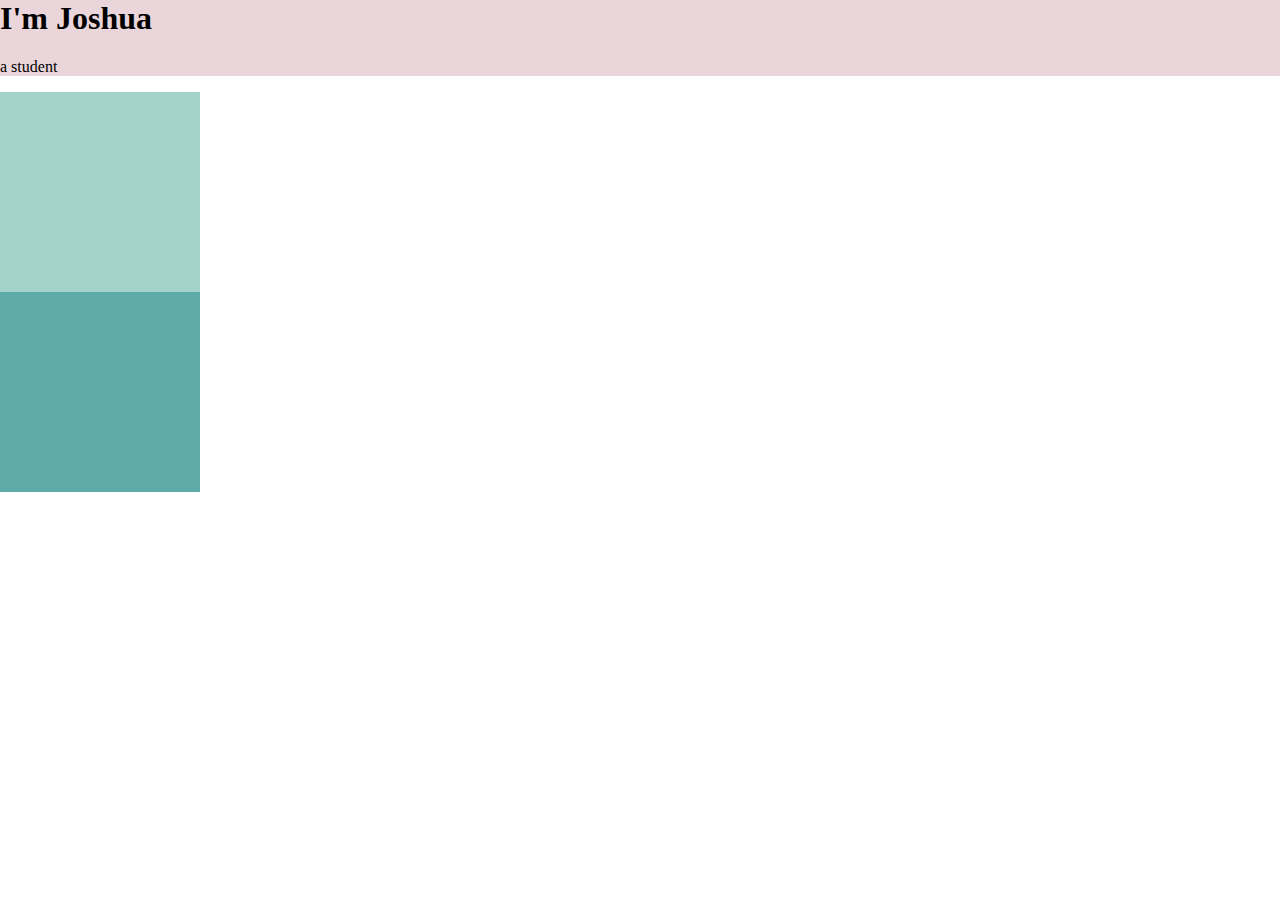
==== CSS-mySite/index.html @ 70fc2394 "mySite" ====
<!DOCTYPE html>
<html lang="en">
  <head>
    <meta charset="UTF-8" />
    <meta http-equiv="X-UA-Compatible" content="IE=edge" />
    <meta name="viewport" content="width=device-width, initial-scale=1.0" />
    <title>Joshua Urquhart</title>
    <link rel="stylesheet" href="css/style.css" />
    <link rel="icon" href="favicon.ico?v=2" />
  </head>
  <body>
    <div class="top">
      <h1>I'm Joshua</h1>
      <p>a student</p>
    </div>
    <div class="mid"></div>
    <div class="bot"></div>
  </body>
</html>
---- CSS-mySite/css/style.css ----
body {
  margin: 0;
}
h1 {
  margin-top: 0;
}
.top {
  background-color: #e9d5da;
}
.mid {
  height: 200px;
  width: 200px;
  background-color: #a3d2ca;
}
.bot {
  height: 200px;
  width: 200px;
  background-color: #5eaaa8;
}
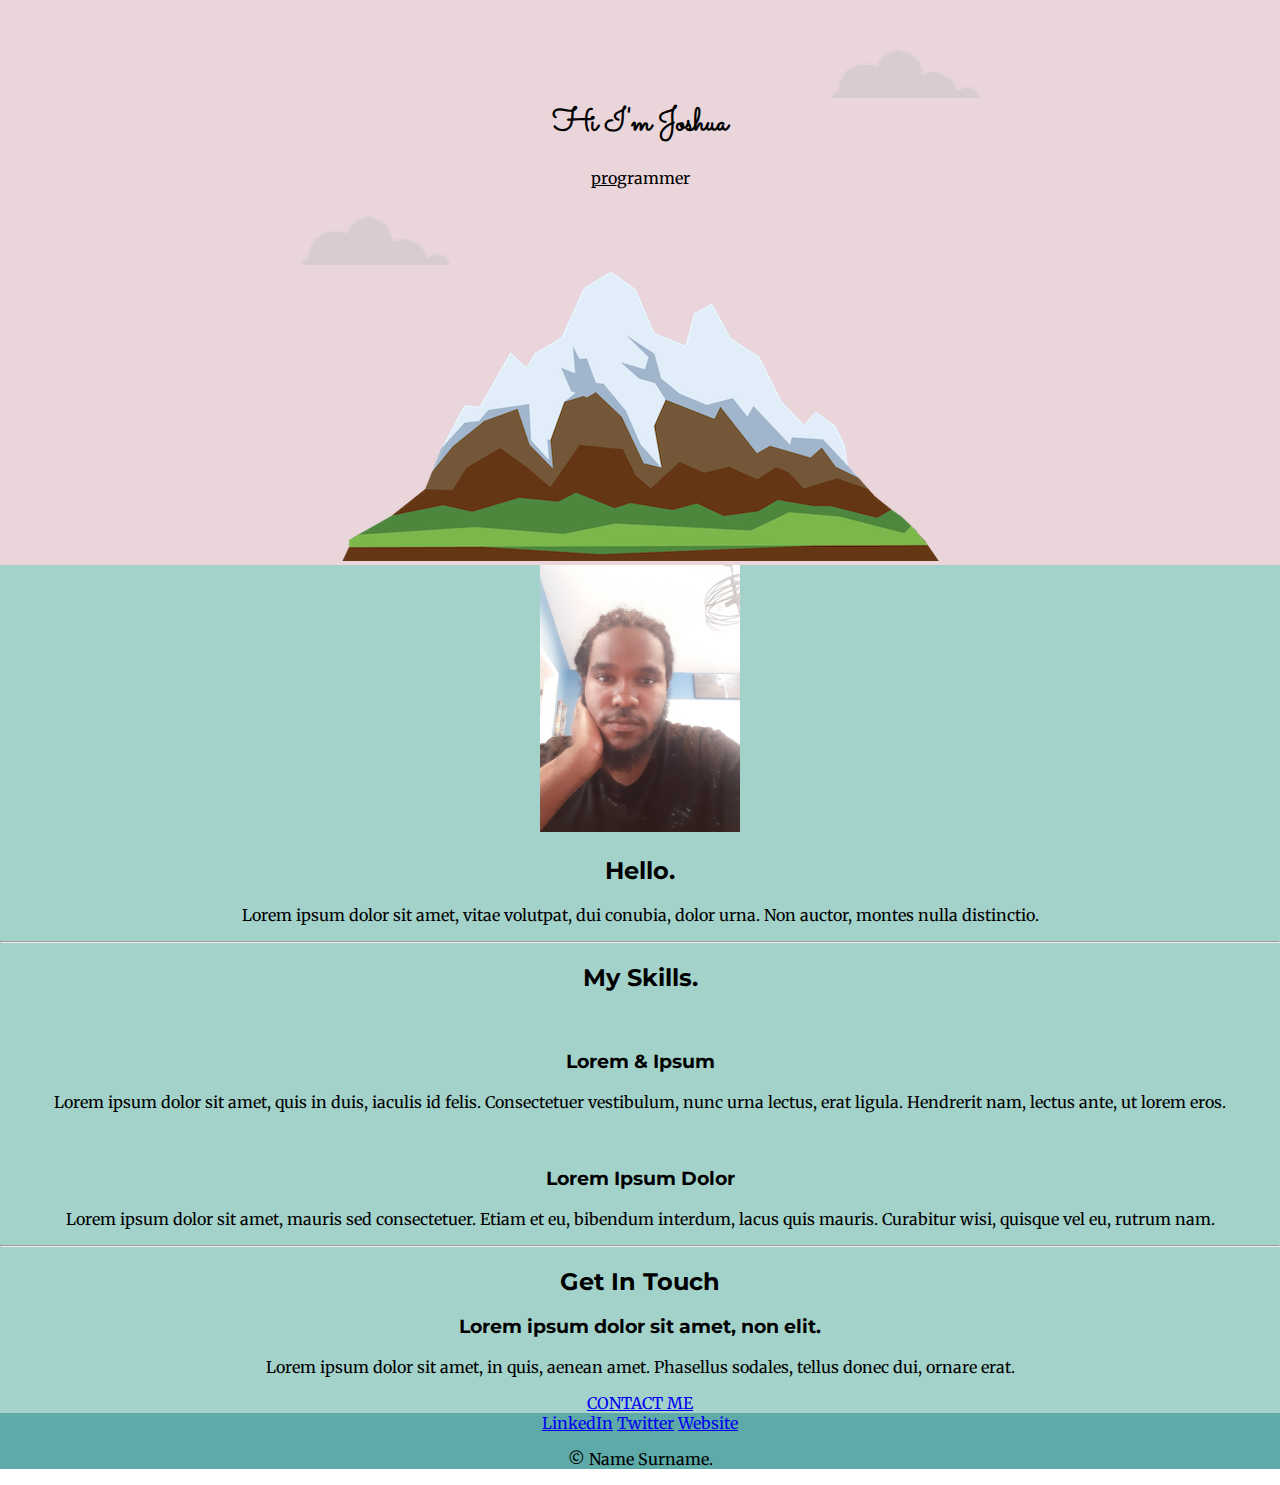
==== commit fa18100b: "some content" ====
--- a/CSS-mySite/index.html
+++ b/CSS-mySite/index.html
@@ -7,13 +7,69 @@
     <title>Joshua Urquhart</title>
     <link rel="stylesheet" href="css/style.css" />
     <link rel="icon" href="favicon.ico?v=2" />
+    <link rel="preconnect" href="https://fonts.googleapis.com" />
+    <link rel="preconnect" href="https://fonts.gstatic.com" crossorigin />
+    <link
+      href="https://fonts.googleapis.com/css2?family=Merriweather&family=Montserrat&family=Sacramento&display=swap"
+      rel="stylesheet"
+    />
   </head>
   <body>
-    <div class="top">
-      <h1>I'm Joshua</h1>
-      <p>a student</p>
+    <div class="top-container">
+      <img class="top-cloud" src="images/cloud.png" alt="cloud.png" />
+      <h1>Hi I'm Joshua</h1>
+      <p><span class="pro">pro</span>grammer</p>
+      <img class="bottom-cloud" src="images/cloud.png" alt="cloud.png" />
+      <img src="images/mountain.png" alt="mountain.png" />
     </div>
-    <div class="mid"></div>
-    <div class="bot"></div>
+    <div class="middle-container">
+      <div class="profile">
+        <img width="200px" src="/Html-Personal-Site/Images/Josh.jpg" alt="" />
+        <h2>Hello.</h2>
+        <p>
+          Lorem ipsum dolor sit amet, vitae volutpat, dui conubia, dolor urna.
+          Non auctor, montes nulla distinctio.
+        </p>
+      </div>
+      <hr />
+      <div class="skills">
+        <h2>My Skills.</h2>
+        <div class="skill-row">
+          <img class="" src="" alt="" />
+          <h3>Lorem & Ipsum</h3>
+          <p>
+            Lorem ipsum dolor sit amet, quis in duis, iaculis id felis.
+            Consectetuer vestibulum, nunc urna lectus, erat ligula. Hendrerit
+            nam, lectus ante, ut lorem eros.
+          </p>
+        </div>
+        <div class="skill-row">
+          <img class="" src="" alt="" />
+          <h3>Lorem Ipsum Dolor</h3>
+          <p>
+            Lorem ipsum dolor sit amet, mauris sed consectetuer. Etiam et eu,
+            bibendum interdum, lacus quis mauris. Curabitur wisi, quisque vel
+            eu, rutrum nam.
+          </p>
+        </div>
+      </div>
+      <hr />
+      <div class="contact-me">
+        <h2>Get In Touch</h2>
+        <h3>Lorem ipsum dolor sit amet, non elit.</h3>
+        <p>
+          Lorem ipsum dolor sit amet, in quis, aenean amet. Phasellus sodales,
+          tellus donec dui, ornare erat.
+        </p>
+        <a class="btn" href="mailto:name@email.com">CONTACT ME</a>
+      </div>
+    </div>
+
+    <div class="bottom-container">
+      <a class="footer-link" href="https://www.linkedin.com/">LinkedIn</a>
+      <a class="footer-link" href="https://twitter.com/">Twitter</a>
+      <a class="footer-link" href="https://www.appbrewery.co/">Website</a>
+      <p>© Name Surname.</p>
+    </div>
   </body>
 </html>
--- a/CSS-mySite/css/style.css
+++ b/CSS-mySite/css/style.css
@@ -1,19 +1,43 @@
 body {
   margin: 0;
+  text-align: center;
+  font-family: "Merriweather", serif;
 }
 h1 {
   margin-top: 0;
+  font-family: "Sacramento", cursive;
 }
-.top {
+h2 {
+  font-family: "Montserrat", sans-seri;
+}
+h3 {
+  font-family: "Montserrat", sans-seri;
+}
+/************* top-container *************/
+.top-container {
   background-color: #e9d5da;
+  position: relative;
+  padding-top: 100px;
 }
-.mid {
-  height: 200px;
-  width: 200px;
+.top-cloud {
+  position: absolute;
+  right: 300px;
+  top: 50px;
+}
+
+.bottom-cloud {
+  position: absolute;
+  left: 300px;
+  bottom: 300px;
+}
+/************* middle-container *************/
+.middle-container {
   background-color: #a3d2ca;
 }
-.bot {
-  height: 200px;
-  width: 200px;
+/************* bottom-container **************/
+.bottom-container {
   background-color: #5eaaa8;
 }
+.pro {
+  text-decoration: underline;
+}
